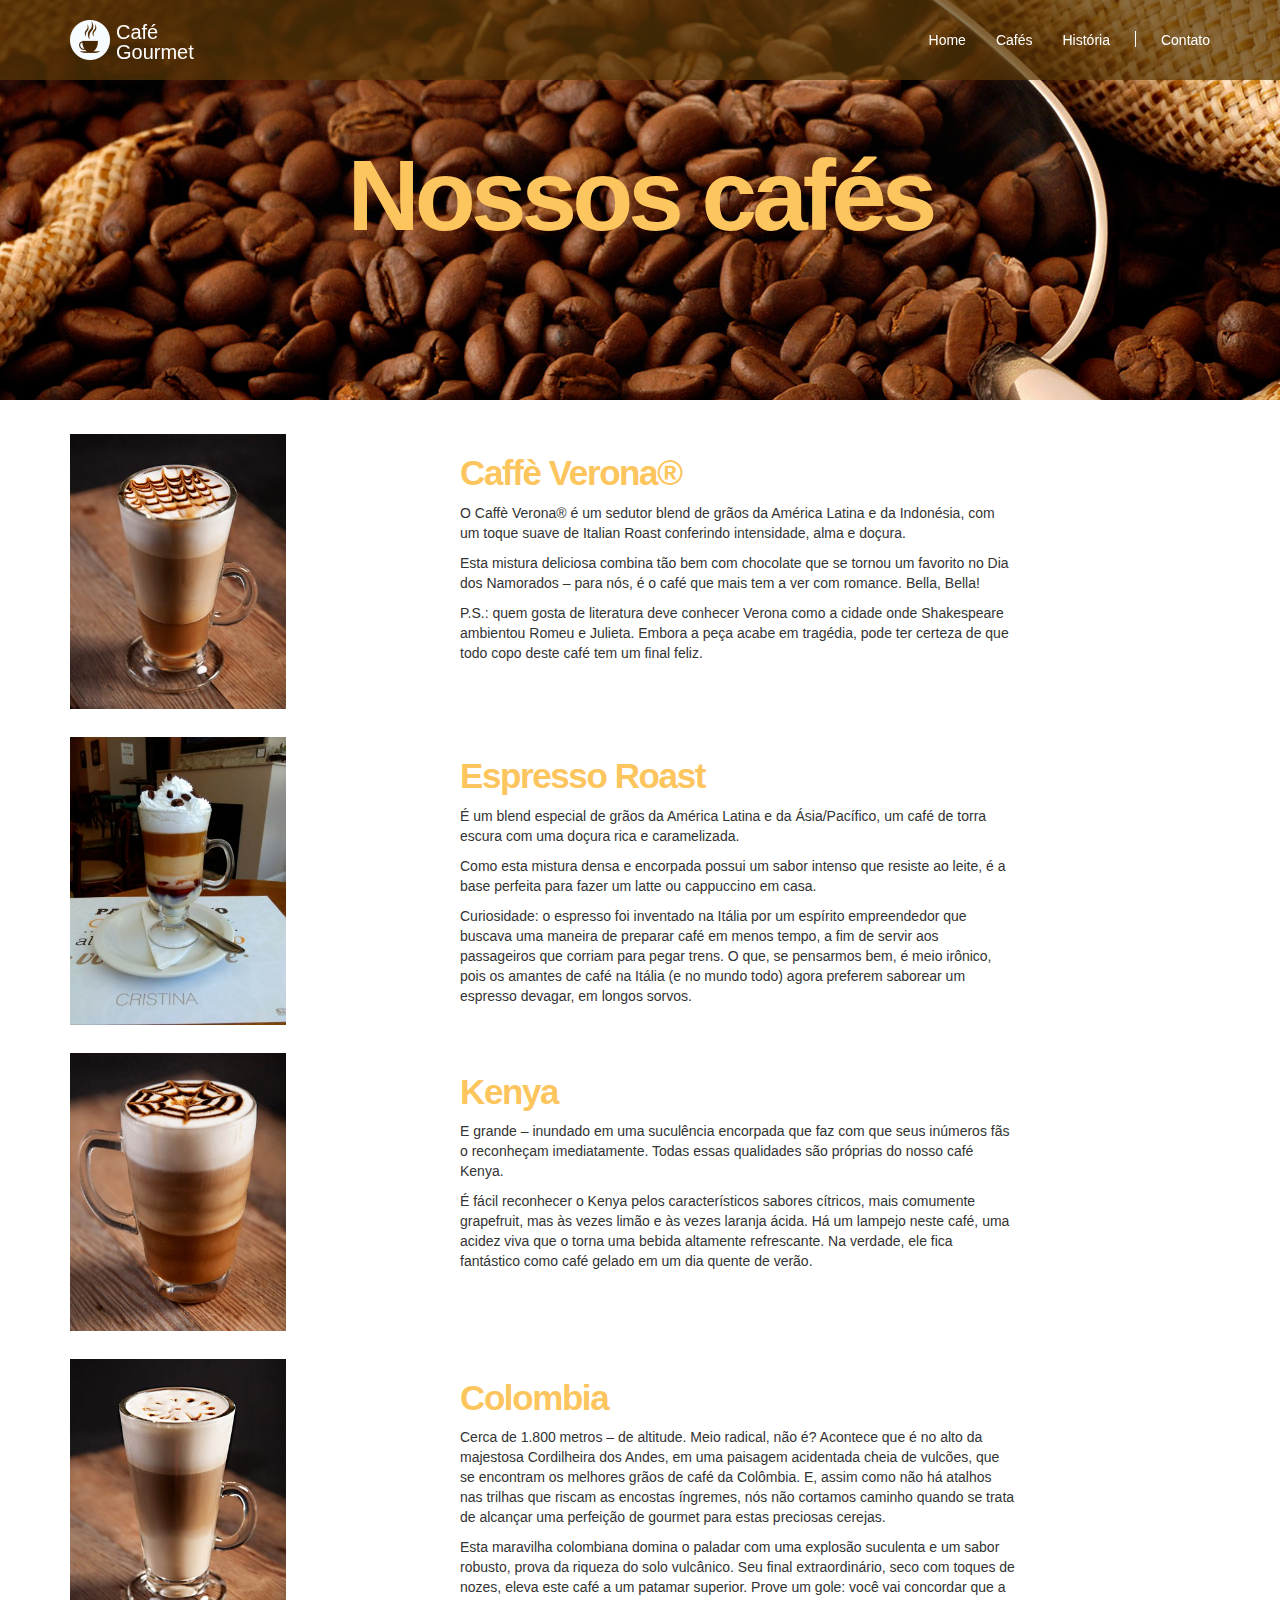
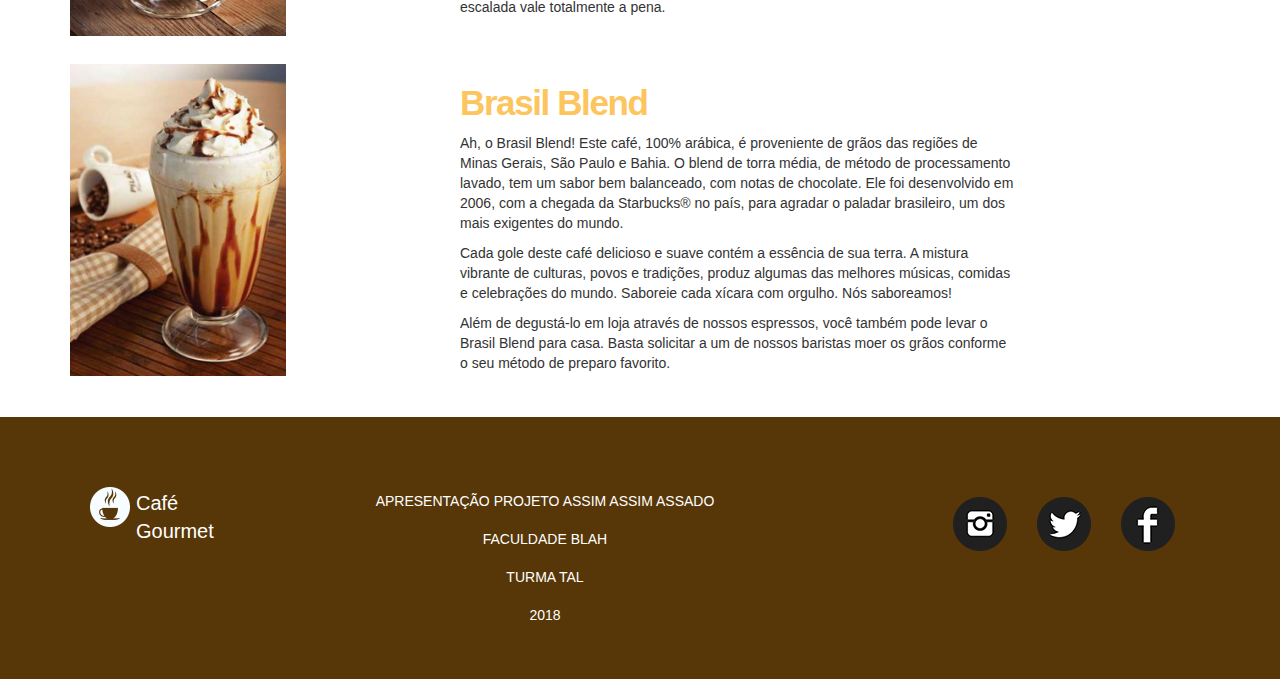
==== cafes.html @ 5c0e01e1 "Finalizado" ====
<!DOCTYPE html>
<html lang="pt-br">
  <head>
    <meta charset="utf-8">
    <meta http-equiv="X-UA-Compatible" content="IE=edge">
    <meta name="viewport" content="width=device-width, initial-scale=1">

    <title>CaféGourmet - Cafés</title>
    <link rel="icon" href="img/favicon.ico">

    <!-- Bootstrap -->
    <link href="bootstrap/css/bootstrap.min.css" rel="stylesheet">
    <link href="estilo.css" rel="stylesheet">

    <!-- HTML5 shim and Respond.js for IE8 support of HTML5 elements and media queries -->
    <!-- WARNING: Respond.js doesn't work if you view the page via file:// -->
    <!--[if lt IE 9]>
      <script src="https://oss.maxcdn.com/html5shiv/3.7.2/html5shiv.min.js"></script>
      <script src="https://oss.maxcdn.com/respond/1.4.2/respond.min.js"></script>
    <![endif]-->
  </head>
  <body>

    <nav class="navbar navbar-fixed-top navbar-inverse navbar-transparente">
      <div class="container">

        <!--Header-->
        <div class="navbar-header">

          <!--Toggle button-->
          <button type="button" class="navbar-toggle collapsed" data-toggle="collapse" data-target="#barra-navegacao">
            <span class="sr-only">Alterar Navegação</span>
            <span class="icon-bar"></span>
            <span class="icon-bar"></span>
            <span class="icon-bar"></span>
          </button>

          <a href="index.html" class="navbar-brand">
            <img class="img-logo" src="img/coffee-547490_1280.png">
            <span class="logo">Café<br />Gourmet</span>
          </a>

        </div>

        <!-- navbar -->
        <div class="collapse navbar-collapse" id="barra-navegacao">
          <ul class="nav navbar-nav navbar-right">
            <li><a href="index.html">Home</a></li>
            <li><a href="cafes.html">Cafés</a></li>
            <li><a href="historia.html">História</a></li>
            <li class="divisor" role="separator"></li>
            <li><a href="contato.html">Contato</a></li>

          </ul>
        </div>

      </div><!--/container-->
    </nav><!--/nav-->


    <div class="capa">
        <div class="texto-capa">
            <h1>Nossos cafés</h1>
        </div>
    </div>

    <!-- Conteúdos -->
    <section id="cafes">
        <div class="container">

            <div class="row cafe">
                <div class="col-md-4">
                    <img src="img/cafe1.png" class="img-responsive img-cafe">
                </div>
                <div class="col-md-6">
                    <h3>Caffè Verona®</h3>
                    <p>O Caffè Verona® é um sedutor blend de grãos da América Latina e da Indonésia, com um toque suave de Italian Roast conferindo intensidade, alma e doçura.</p>
                    <p>Esta mistura deliciosa combina tão bem com chocolate que se tornou um favorito no Dia dos Namorados – para nós, é o café que mais tem a ver com romance. Bella, Bella! </p>
                    <p>P.S.: quem gosta de literatura deve conhecer Verona como a cidade onde Shakespeare ambientou Romeu e Julieta. Embora a peça acabe em tragédia, pode ter certeza de que todo copo deste café tem um final feliz.</p>
                </div>
            </div>

            <div class="row cafe">
                <div class="col-md-4">
                    <img src="img/cafe2.png" class="img-responsive img-cafe">
                </div>
                <div class="col-md-6">
                    <h3>Espresso Roast</h3>
                    <p>É um blend especial de grãos da América Latina e da Ásia/Pacífico, um café de torra escura com uma doçura rica e caramelizada. </p>
                    <p>Como esta mistura densa e encorpada possui um sabor intenso que resiste ao leite, é a base perfeita para fazer um latte ou cappuccino em casa. </p>
                    <p>Curiosidade: o espresso foi inventado na Itália por um espírito empreendedor que buscava uma maneira de preparar café em menos tempo, a fim de servir aos passageiros que corriam para pegar trens. O que, se pensarmos bem, é meio irônico, pois os amantes de café na Itália (e no mundo todo) agora preferem saborear um espresso devagar, em longos sorvos.</p>
                </div>
            </div>

            <div class="row cafe">
                <div class="col-md-4">
                    <img src="img/cafe3.png" class="img-responsive img-cafe">
                </div>
                <div class="col-md-6">
                    <h3>Kenya</h3>
                    <p>E grande – inundado em uma suculência encorpada que faz com que seus inúmeros fãs o reconheçam imediatamente. Todas essas qualidades são próprias do nosso café Kenya. </p>
                    <p>É fácil reconhecer o Kenya pelos característicos sabores cítricos, mais comumente grapefruit, mas às vezes limão e às vezes laranja ácida. Há um lampejo neste café, uma acidez viva que o torna uma bebida altamente refrescante. Na verdade, ele fica fantástico como café gelado em um dia quente de verão.</p>
                </div>
            </div>

            <div class="row cafe">
                <div class="col-md-4">
                    <img src="img/cafe4.png" class="img-responsive img-cafe">
                </div>
                <div class="col-md-6">
                    <h3>Colombia</h3>
                    <p>Cerca de 1.800 metros – de altitude. Meio radical, não é? Acontece que é no alto da majestosa Cordilheira dos Andes, em uma paisagem acidentada cheia de vulcões, que se encontram os melhores grãos de café da Colômbia. E, assim como não há atalhos nas trilhas que riscam as encostas íngremes, nós não cortamos caminho quando se trata de alcançar uma perfeição de gourmet para estas preciosas cerejas.</p>
                    <p>Esta maravilha colombiana domina o paladar com uma explosão suculenta e um sabor robusto, prova da riqueza do solo vulcânico. Seu final extraordinário, seco com toques de nozes, eleva este café a um patamar superior. Prove um gole: você vai concordar que a escalada vale totalmente a pena.</p>
                </div>
            </div>

            <div class="row cafe">
                <div class="col-md-4">
                    <img src="img/cafe5.png" class="img-responsive img-cafe">
                </div>
                <div class="col-md-6">
                    <h3>Brasil Blend</h3>
                    <p>Ah, o Brasil Blend! Este café, 100% arábica, é proveniente de grãos das regiões de Minas Gerais, São Paulo e Bahia. O blend de torra média, de método de processamento lavado, tem um sabor bem balanceado, com notas de chocolate. Ele foi desenvolvido em 2006, com a chegada da Starbucks® no país, para agradar o paladar brasileiro, um dos mais exigentes do mundo.</p>
                    <p>Cada gole deste café delicioso e suave contém a essência de sua terra. A mistura vibrante de culturas, povos e tradições, produz algumas das melhores músicas, comidas e celebrações do mundo. Saboreie cada xícara com orgulho. Nós saboreamos!</p>
                    <p>Além de degustá-lo em loja através de nossos espressos, você também pode levar o Brasil Blend para casa. Basta solicitar a um de nossos baristas moer os grãos conforme o seu método de preparo favorito.</p>
                </div>
            </div>
        </div>
    </section>

        <!-- Rodapé -->
        <footer id="rodape">
            <div class="container">
    
            <div class="col-md-2 espacamento">
                <img class="img-logo" src="img/coffee-547490_1280.png">
                <span class="logo">Café<br />Gourmet</span>
            </div>
    
            <div class="col-md-6 espacamento">
                <p>Apresentação projeto assim assim assado</p>
                <p>Faculdade blah</p>
                <p>Turma tal</p>
                <p>2018</p>
            </div>
    
            <div class="col-md-4 espacamento">
                <ul class="nav">
                <li class="rede-social"><a href=""><img src="img/facebook.png"></a></li>
                <li class="rede-social"><a href=""><img src="img/twitter.png"></a></li>
                <li class="rede-social"><a href=""><img src="img/instagram.png"></a></li>
                </ul>
            </div>
            </div>
        </footer>

    <!-- jQuery (necessary for Bootstrap's JavaScript plugins) -->
    <script src="https://ajax.googleapis.com/ajax/libs/jquery/1.11.3/jquery.min.js"></script>

    <!-- Include all compiled plugins (below), or include individual files as needed -->
    <script src="bootstrap/js/bootstrap.min.js"></script>
  </body>
</html>
---- estilo.css ----
/* ============================== layout ============================== */
html, body{
    height: 607px;
}

.capa {
    height: 400px;
}

body {
    background: url('img/capa.png');
    background-attachment: fixed;
    font-family: Helvetica, Arial, sans-serif;
}

/* -------- Barra de Navegação -------- */
.img-logo{
    height: 40px;
    width: 40px;
    float: left;
}

.logo {
    margin: 2px 0px 0px 46px;
    height: 40px;
    width: 132px;
    display: block;
    background-size: contain;
    font-size: 20px;
    color: white;
}

nav.navbar-transparente{
    padding: 15px 0px;
    background: rgba(87, 55, 7, 0.7);
    border: none;
}

.navbar-brand{
    padding: 5px 15px;
}

.divisor{
    width: 1px;
    height: 16px;
    background: white;
    margin: 16px 10px;
}

.navbar-inverse .navbar-nav>li>a {
    color: white;
}

.navbar-inverse .navbar-nav>li>a:hover {
    color: #ffa600d0;
}

/* -------- Imagem de Capa -------- */
.capa {
    padding-top: 20px;
    display: table;
    width: 100%;
}

.texto-capa {
    text-align: center;
    color: white;
    display: table-cell;
    vertical-align: middle;
}

/* -------- Botões -------- */
.btn-custom {
    color: white;
    border-radius: 500px;
    -webkit-border-radius: 500px;
    -moz-border-radius: 500px;
    padding: 10px 35px;
    margin: 4px 15px;
    text-transform: uppercase;
    transition: background 0.4s, color 0.4s;
}
.btn-amarelo {
    background: #fdc55d;
}
.btn-amarelo:hover {
    background-color: #ffa705;
    color: white;
}

.btn-branco {
    border: 2px solid white;
}
.btn-branco:hover {
    background-color: white;
}

/* -------- Seção Serviços -------- */
#servicos {
    background: white;
    padding: 20px 0px;
}

.albuns {
    padding: 14px 0px;
}

.ajuste-img {
    height: 90%;
    width: 90%;
}

/* -------- Cafés -------- */
#cafes {
    background: white;
    padding: 20px 0px;
}

.img-cafe {
    width: 60%;
    text-align: center;
}

.cafe {
    padding: 14px 0px;
}

/* -------- História -------- */
#historia {
    background: white;
    padding: 20px 0px;
}
.central {
    align-items: center;
    justify-content: center;
    display: flex;
}

/* -------- Contato -------- */
#contato {
    background: white;
    padding: 20px 0px;
}

/* -------- Rodapé -------- */
footer {
    background: rgba(87, 55, 7, 1);
    padding: 50px 0px 20px 0px;
    position: relative;
}

.rede-social {
    float: right;
}

.espacamento {
    padding: 20px;
}

/* ============================ Tipografia ============================ */
h1 {
    font-size: 100px;
    font-weight: 900;
    letter-spacing: -0.05em;
    color: #fdc55d;
    margin-bottom: 50px
}

h2 {
    font-size: 50px;
    font-weight: 700;
    letter-spacing: -0.04em;
}

h3 {
    font-size: 35px;
    font-weight: 700;
    letter-spacing: -0.04em;
}

#rodape p{
    text-align: center;
    color: white;
    font-size: 14px;
    text-transform: uppercase;
    padding: 4px;
}

#servicos h2, #servicos h3, #cafes h3 {
    color: #fdc55d;
}

#contato h4 {
    color: #fdc55d;
    font-size: 20px;
}
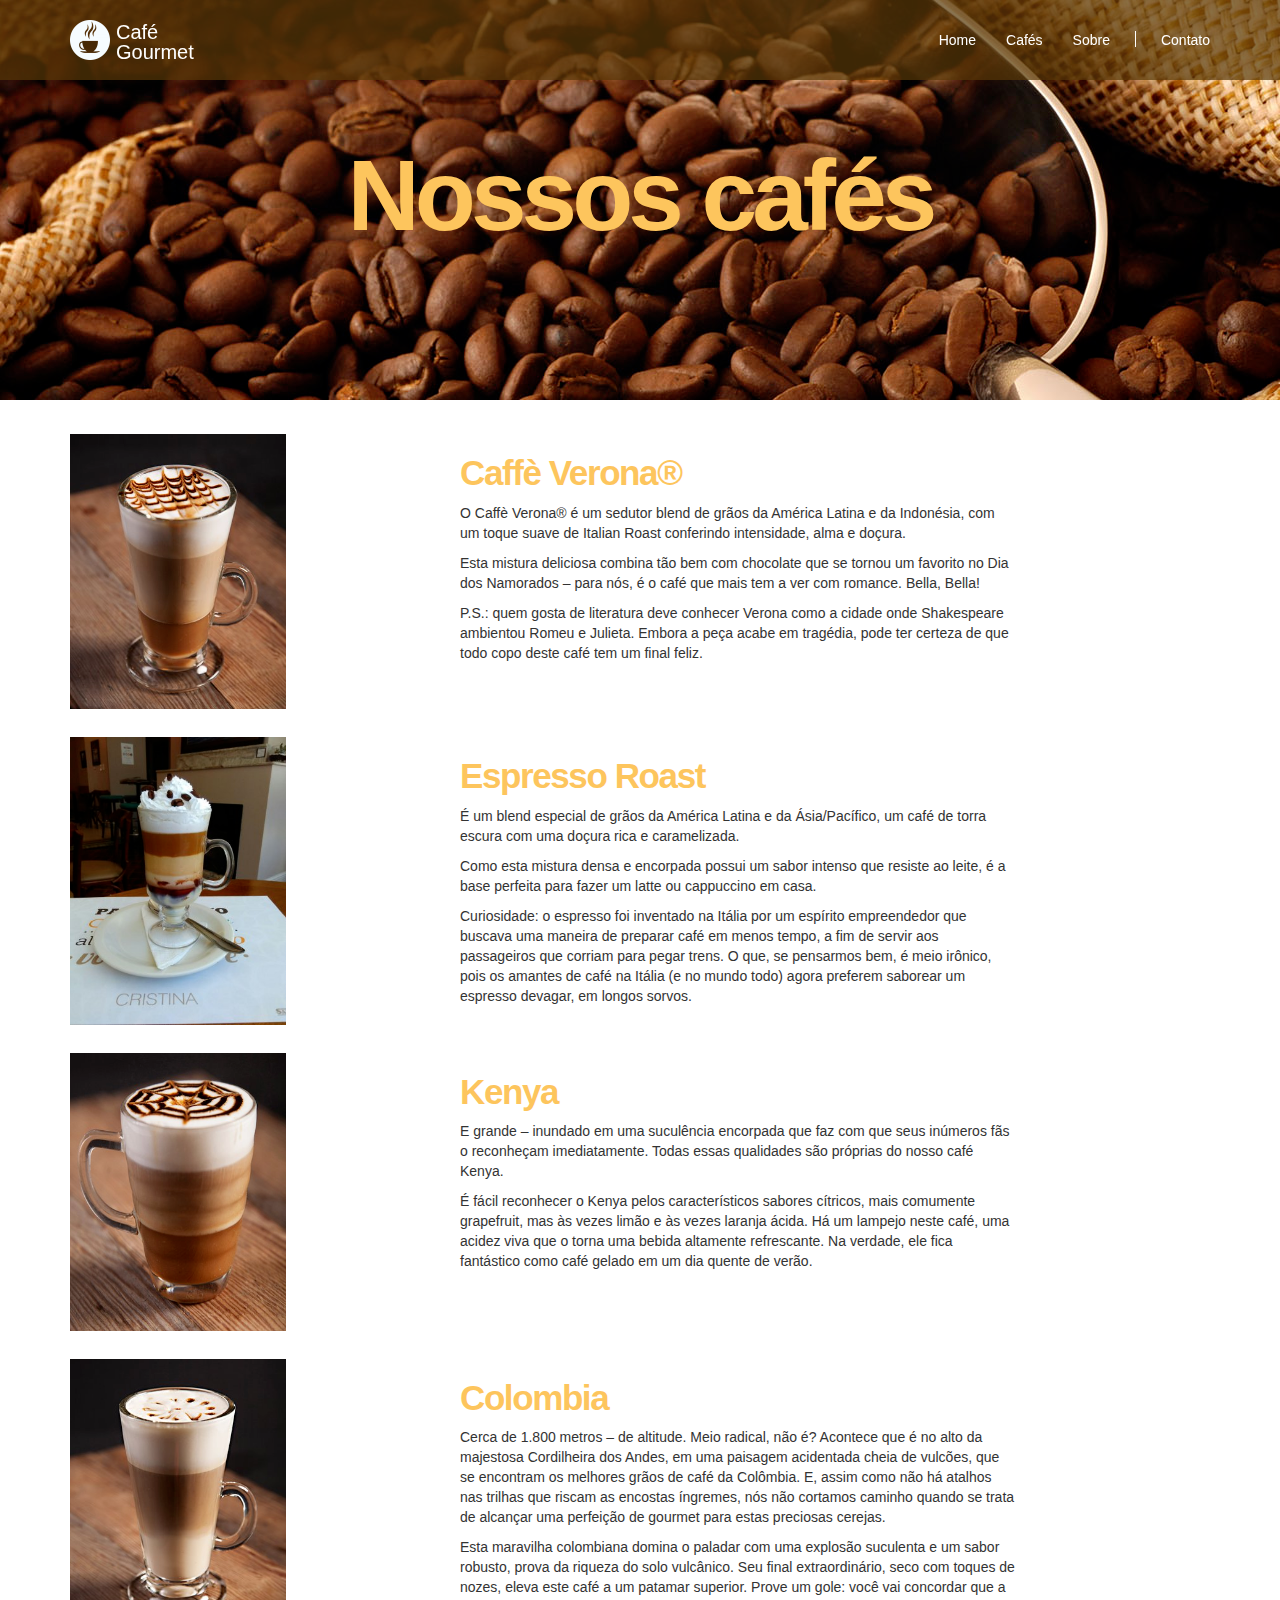
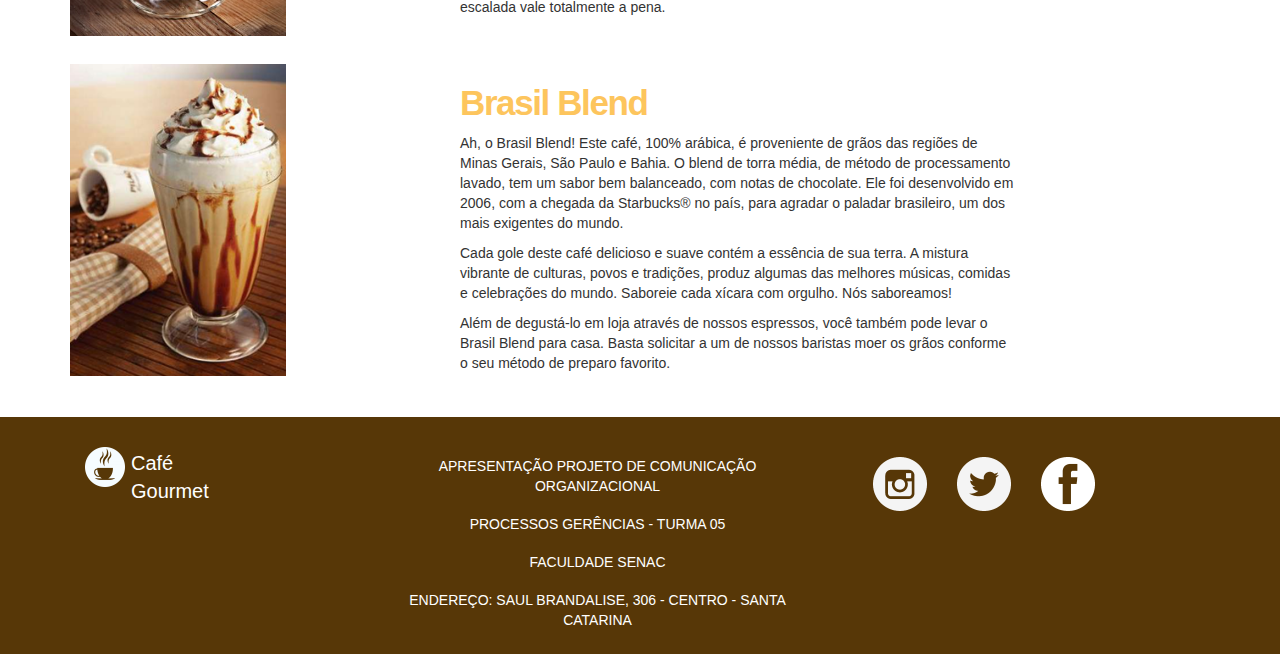
==== commit 6b6c3dbf: "refactor visao missao rodape" ====
--- a/cafes.html
+++ b/cafes.html
@@ -47,7 +47,7 @@
           <ul class="nav navbar-nav navbar-right">
             <li><a href="index.html">Home</a></li>
             <li><a href="cafes.html">Cafés</a></li>
-            <li><a href="historia.html">História</a></li>
+            <li><a href="historia.html">Sobre</a></li>
             <li class="divisor" role="separator"></li>
             <li><a href="contato.html">Contato</a></li>
 
@@ -132,19 +132,19 @@
         <footer id="rodape">
             <div class="container">
     
-            <div class="col-md-2 espacamento">
+            <div class="col-md-3    ">
                 <img class="img-logo" src="img/coffee-547490_1280.png">
                 <span class="logo">Café<br />Gourmet</span>
             </div>
     
-            <div class="col-md-6 espacamento">
-                <p>Apresentação projeto assim assim assado</p>
-                <p>Faculdade blah</p>
-                <p>Turma tal</p>
-                <p>2018</p>
+            <div class="col-md-5 espacamento">
+                <p>Apresentação projeto de Comunicação Organizacional</p>
+                <p>Processos gerências - Turma 05</p>
+                <p>Faculdade Senac</p>
+                <p>Endereço: Saul Brandalise, 306 - centro - Santa Catarina</p>
             </div>
     
-            <div class="col-md-4 espacamento">
+            <div class="col-md-3">
                 <ul class="nav">
                 <li class="rede-social"><a href=""><img src="img/facebook.png"></a></li>
                 <li class="rede-social"><a href=""><img src="img/twitter.png"></a></li>
--- a/estilo.css
+++ b/estilo.css
@@ -51,8 +51,9 @@
     color: white;
 }
 
-.navbar-inverse .navbar-nav>li>a:hover {
+.navbar-inverse .navbar-nav>li>a:hover, #rodape .nav a:hover  {
     color: #ffa600d0;
+    background: none;
 }
 
 /* -------- Imagem de Capa -------- */
@@ -75,10 +76,12 @@
     border-radius: 500px;
     -webkit-border-radius: 500px;
     -moz-border-radius: 500px;
-    padding: 10px 35px;
-    margin: 4px 15px;
+    padding: 10px 105px;
+    margin: 0px 15px 14px 15px;
     text-transform: uppercase;
     transition: background 0.4s, color 0.4s;
+    font-weight: 500;
+    font-size: 20px;
 }
 .btn-amarelo {
     background: #fdc55d;
@@ -90,6 +93,7 @@
 
 .btn-branco {
     border: 2px solid white;
+    background: none;
 }
 .btn-branco:hover {
     background-color: white;
@@ -125,7 +129,7 @@
     padding: 14px 0px;
 }
 
-/* -------- História -------- */
+/* -------- Sobre -------- */
 #historia {
     background: white;
     padding: 20px 0px;
@@ -136,17 +140,35 @@
     display: flex;
 }
 
+.caixa-texto {
+    border: 1px solid #9d9d9d;
+    border-radius: 20px;
+    margin: 20px;
+    padding: 20px;
+    text-align: center;
+    background: rgb(97, 72, 34);
+}
+
+.hist {
+    margin-top: 20px;
+}
+
 /* -------- Contato -------- */
 #contato {
     background: white;
     padding: 20px 0px;
+}
+
+.atendimento {
+    padding-left: 20px;
 }
 
 /* -------- Rodapé -------- */
 footer {
     background: rgba(87, 55, 7, 1);
-    padding: 50px 0px 20px 0px;
+    padding: 30px 0px 5px 0px;
     position: relative;
+    width: 100%;
 }
 
 .rede-social {
@@ -154,7 +176,7 @@
 }
 
 .espacamento {
-    padding: 20px;
+    margin: 5px;
 }
 
 /* ============================ Tipografia ============================ */
@@ -186,11 +208,26 @@
     padding: 4px;
 }
 
-#servicos h2, #servicos h3, #cafes h3 {
+#servicos h2, #servicos h3, #cafes h3, #historia h2 {
     color: #fdc55d;
 }
 
 #contato h4 {
     color: #fdc55d;
     font-size: 20px;
+}
+
+.modalFonte {
+    font-size: 30px;
+    font-weight: 700;
+    color: #fdc55d;
+}
+
+.caixa-texto p {
+    font-size: 20px;
+    color: white;
+}
+
+.borda {
+    border: 1px solid red
 }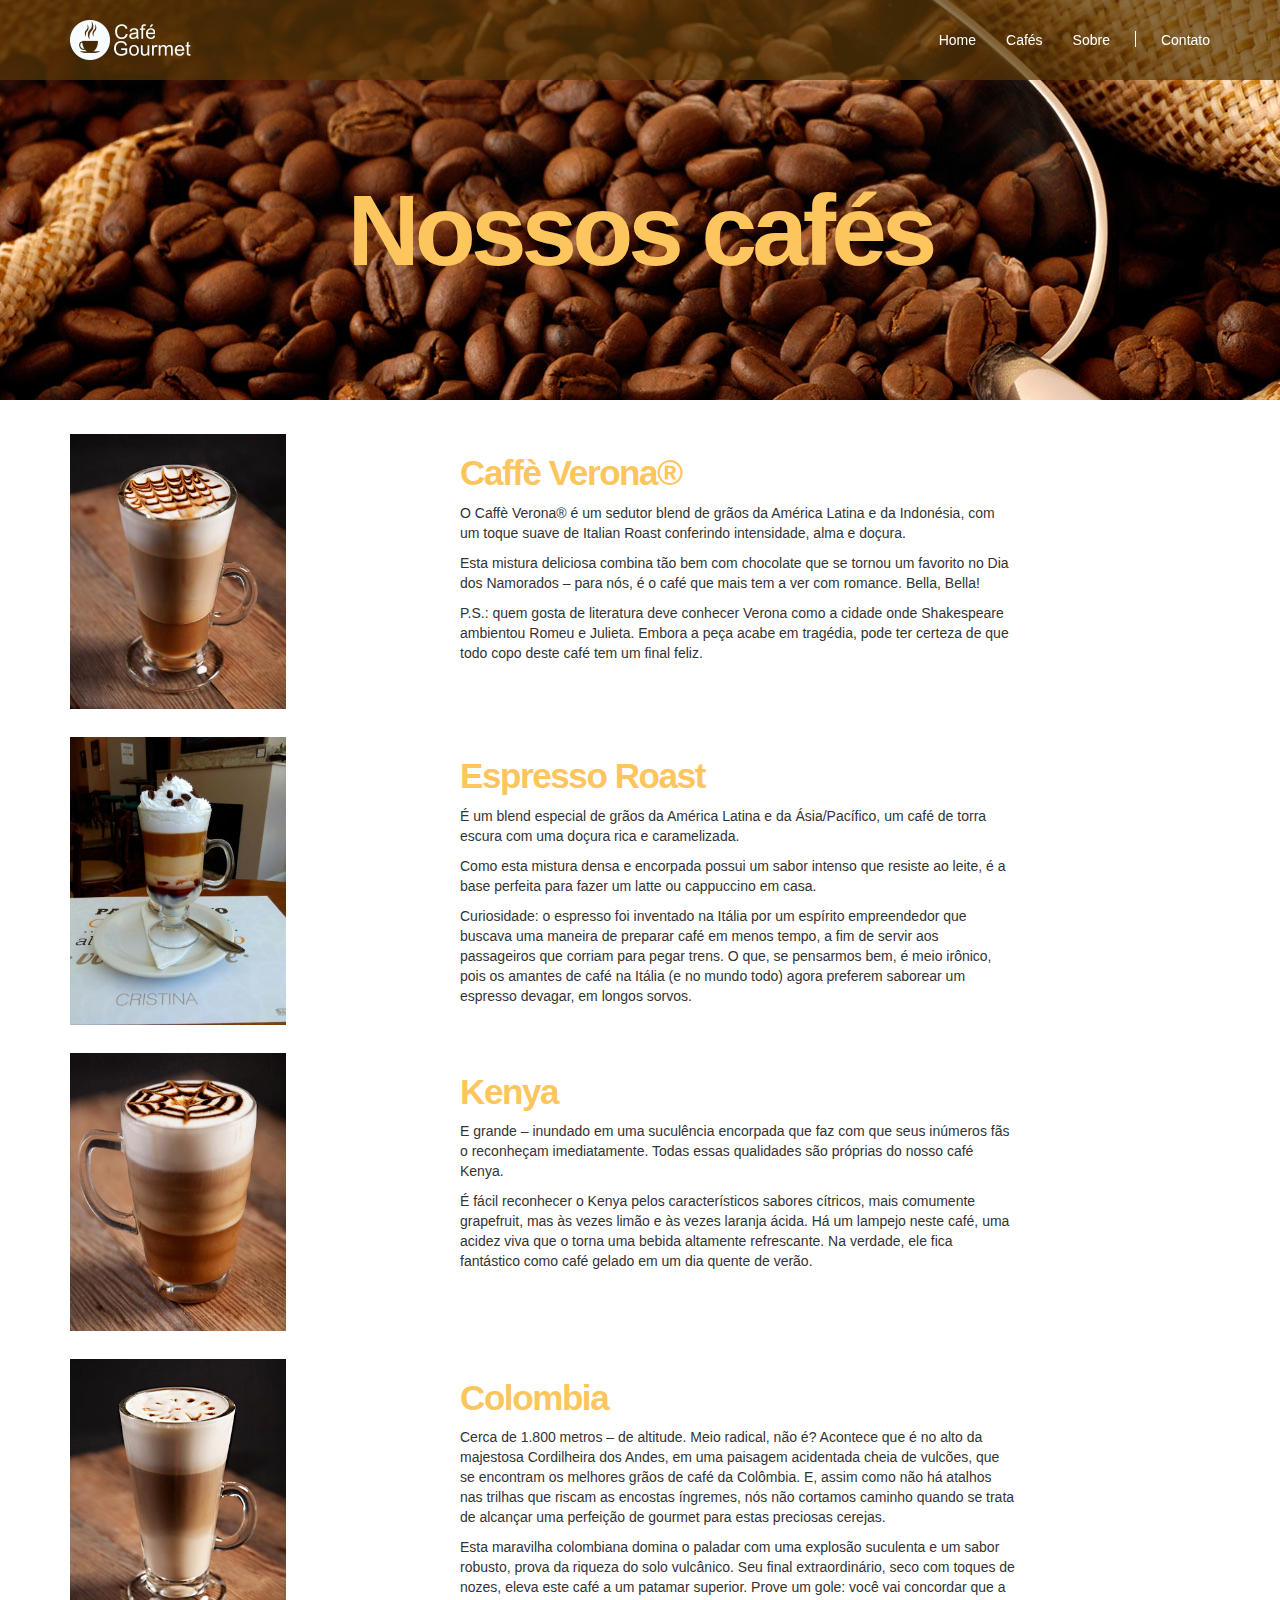
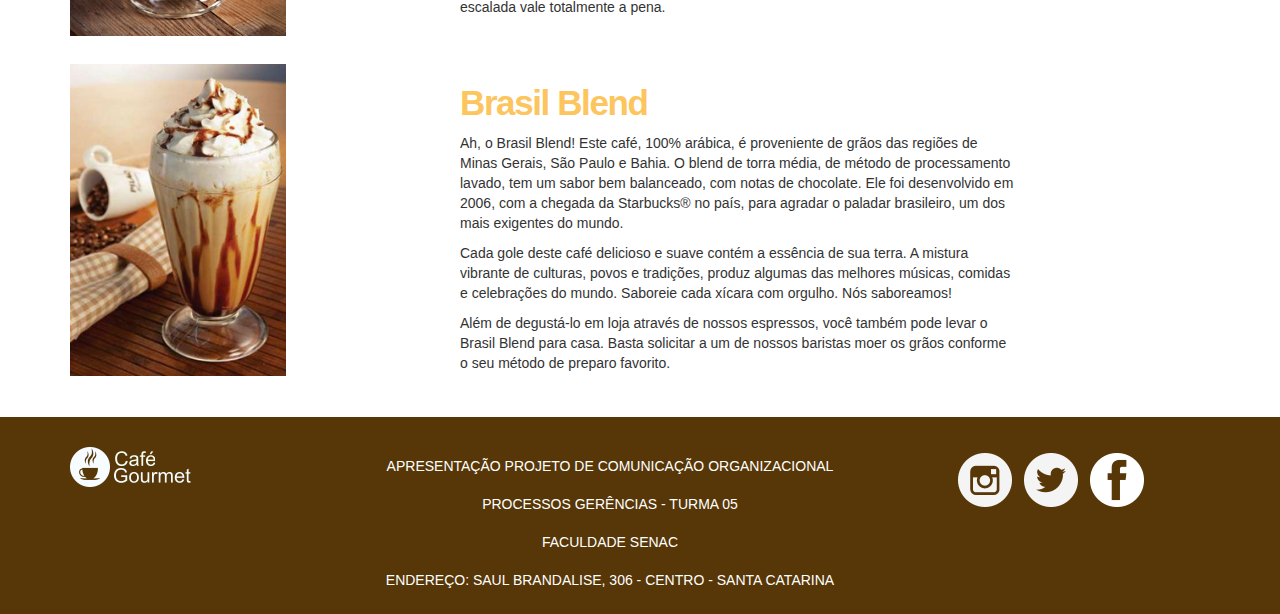
==== commit b0ecbd87: "refactor rodape" ====
--- a/cafes.html
+++ b/cafes.html
@@ -36,8 +36,7 @@
           </button>
 
           <a href="index.html" class="navbar-brand">
-            <img class="img-logo" src="img/coffee-547490_1280.png">
-            <span class="logo">Café<br />Gourmet</span>
+            <img class="img-logo" src="img/logo-completo.png">
           </a>
 
         </div>
@@ -132,25 +131,22 @@
         <footer id="rodape">
             <div class="container">
     
-            <div class="col-md-3    ">
-                <img class="img-logo" src="img/coffee-547490_1280.png">
-                <span class="logo">Café<br />Gourmet</span>
-            </div>
-    
-            <div class="col-md-5 espacamento">
-                <p>Apresentação projeto de Comunicação Organizacional</p>
-                <p>Processos gerências - Turma 05</p>
-                <p>Faculdade Senac</p>
-                <p>Endereço: Saul Brandalise, 306 - centro - Santa Catarina</p>
-            </div>
-    
-            <div class="col-md-3">
-                <ul class="nav">
-                <li class="rede-social"><a href=""><img src="img/facebook.png"></a></li>
-                <li class="rede-social"><a href=""><img src="img/twitter.png"></a></li>
-                <li class="rede-social"><a href=""><img src="img/instagram.png"></a></li>
-                </ul>
-            </div>
+                <div class="row col-md-3    ">
+                    <img class="img-logo" src="img/logo-completo.png">
+                </div>
+        
+                <div class="row col-md-6 espacamento">
+                    <p>Apresentação projeto de Comunicação Organizacional</p>
+                    <p>Processos gerências - Turma 05</p>
+                    <p>Faculdade Senac</p>
+                    <p>Endereço: Saul Brandalise, 306 - centro - Santa Catarina</p>
+                </div>
+        
+                <div class="row col-md-3">
+                    <a href="https://www.facebook.com/cafegourmet" target="_blank"><img class="rede-social" src="img/facebook.png"></a>
+                    <a href="https://twitter.com/cafegourmet" target="_blank"><img class="rede-social" src="img/twitter.png"></a>
+                    <a href="https://www.instagram.com/cafegourmet" target="_blank"><img class="rede-social" src="img/instagram.png"></a>
+                </div>
             </div>
         </footer>
 
--- a/estilo.css
+++ b/estilo.css
@@ -16,7 +16,7 @@
 /* -------- Barra de Navegação -------- */
 .img-logo{
     height: 40px;
-    width: 40px;
+    width: 142px;
     float: left;
 }
 
@@ -76,7 +76,7 @@
     border-radius: 500px;
     -webkit-border-radius: 500px;
     -moz-border-radius: 500px;
-    padding: 10px 105px;
+    padding: 10px 10px;
     margin: 0px 15px 14px 15px;
     text-transform: uppercase;
     transition: background 0.4s, color 0.4s;
@@ -173,19 +173,20 @@
 
 .rede-social {
     float: right;
+    margin: 5px;
+    padding: 1px;
 }
 
 .espacamento {
-    margin: 5px;
-}
-
+    margin: 5px 0px;
+}
 /* ============================ Tipografia ============================ */
 h1 {
     font-size: 100px;
     font-weight: 900;
     letter-spacing: -0.05em;
     color: #fdc55d;
-    margin-bottom: 50px
+    margin-top: 50px;
 }
 
 h2 {
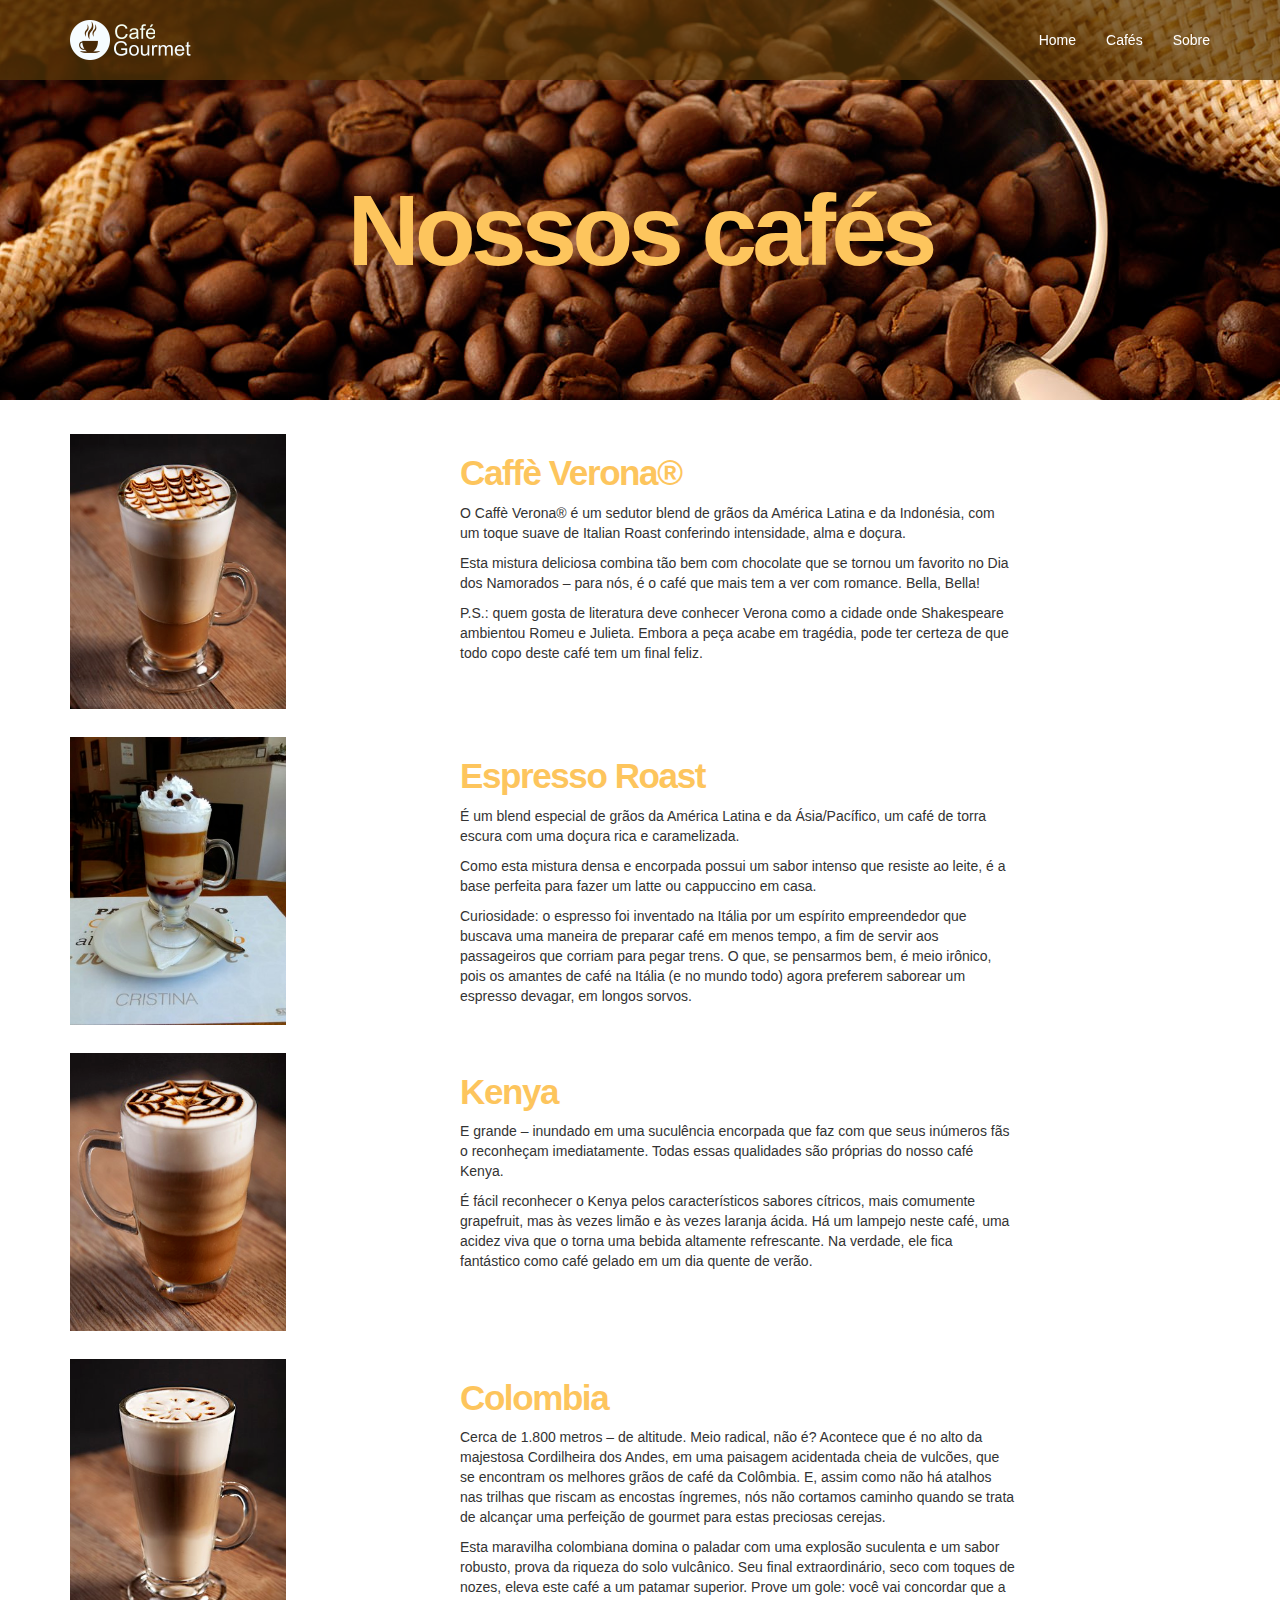
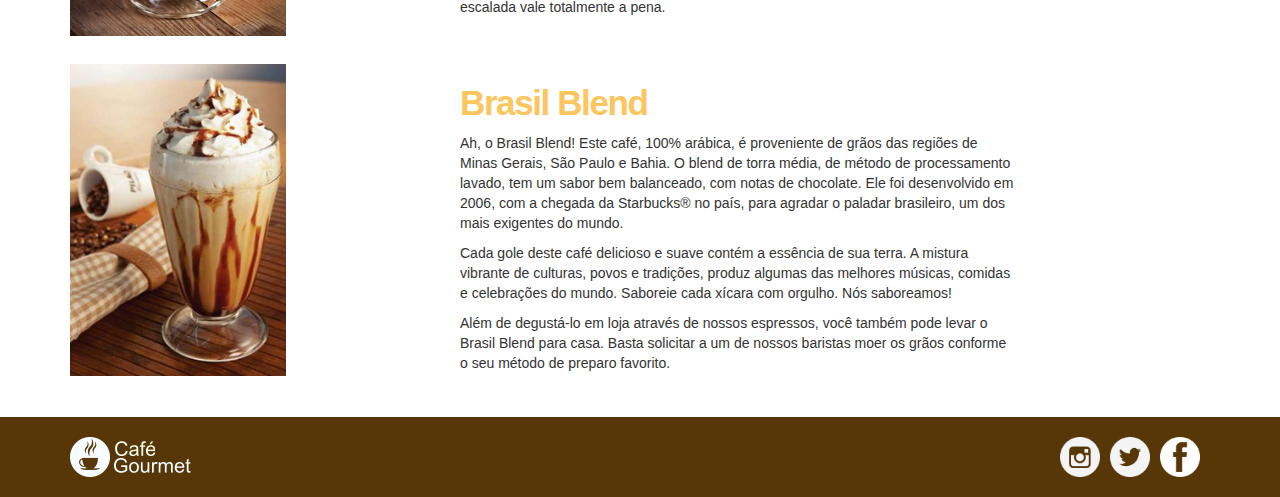
==== commit 9b47caf9: "Remove algumas coisas aqui e acolaaa" ====
--- a/cafes.html
+++ b/cafes.html
@@ -47,9 +47,6 @@
             <li><a href="index.html">Home</a></li>
             <li><a href="cafes.html">Cafés</a></li>
             <li><a href="historia.html">Sobre</a></li>
-            <li class="divisor" role="separator"></li>
-            <li><a href="contato.html">Contato</a></li>
-
           </ul>
         </div>
 
@@ -127,33 +124,22 @@
         </div>
     </section>
 
-        <!-- Rodapé -->
-        <footer id="rodape">
-            <div class="container">
-    
-                <div class="row col-md-3    ">
-                    <img class="img-logo" src="img/logo-completo.png">
-                </div>
-        
-                <div class="row col-md-6 espacamento">
-                    <p>Apresentação projeto de Comunicação Organizacional</p>
-                    <p>Processos gerências - Turma 05</p>
-                    <p>Faculdade Senac</p>
-                    <p>Endereço: Saul Brandalise, 306 - centro - Santa Catarina</p>
-                </div>
-        
-                <div class="row col-md-3">
-                    <a href="https://www.facebook.com/cafegourmet" target="_blank"><img class="rede-social" src="img/facebook.png"></a>
-                    <a href="https://twitter.com/cafegourmet" target="_blank"><img class="rede-social" src="img/twitter.png"></a>
-                    <a href="https://www.instagram.com/cafegourmet" target="_blank"><img class="rede-social" src="img/instagram.png"></a>
-                </div>
-            </div>
-        </footer>
-
     <!-- jQuery (necessary for Bootstrap's JavaScript plugins) -->
     <script src="https://ajax.googleapis.com/ajax/libs/jquery/1.11.3/jquery.min.js"></script>
 
     <!-- Include all compiled plugins (below), or include individual files as needed -->
     <script src="bootstrap/js/bootstrap.min.js"></script>
-  </body>
+    </body>
+
+    <!-- Rodapé -->
+    <footer id="rodape">
+        <div class="container">
+        <img class="img-logo" src="img/logo-completo.png">
+        
+        <a href="https://www.facebook.com/cafegourmet" target="_blank"><img class="rede-social" src="img/facebook.png"></a>
+        <a href="https://twitter.com/cafegourmet" target="_blank"><img class="rede-social" src="img/twitter.png"></a>
+        <a href="https://www.instagram.com/cafegourmet" target="_blank"><img class="rede-social" src="img/instagram.png"></a>
+        </div>
+    </footer>
+
 </html>--- a/estilo.css
+++ b/estilo.css
@@ -147,6 +147,11 @@
     padding: 20px;
     text-align: center;
     background: rgb(97, 72, 34);
+    transition: background 0.4s, color 0.4s;
+}
+
+.caixa-texto:hover {
+    background : rgb(71, 46, 8);;
 }
 
 .hist {
@@ -161,20 +166,28 @@
 
 .atendimento {
     padding-left: 20px;
+}
+
+#professor {
+    border: 2px solid #9d9d9d;
+    border-radius: 10px;
+    margin-top: 10px;
+    padding: 10px;
 }
 
 /* -------- Rodapé -------- */
 footer {
     background: rgba(87, 55, 7, 1);
-    padding: 30px 0px 5px 0px;
+    padding: 20px 0px 20px 0px;
     position: relative;
     width: 100%;
 }
 
 .rede-social {
     float: right;
-    margin: 5px;
-    padding: 1px;
+    margin-right: 10px;
+    max-width: 40px;
+    max-height: 40px;
 }
 
 .espacamento {
